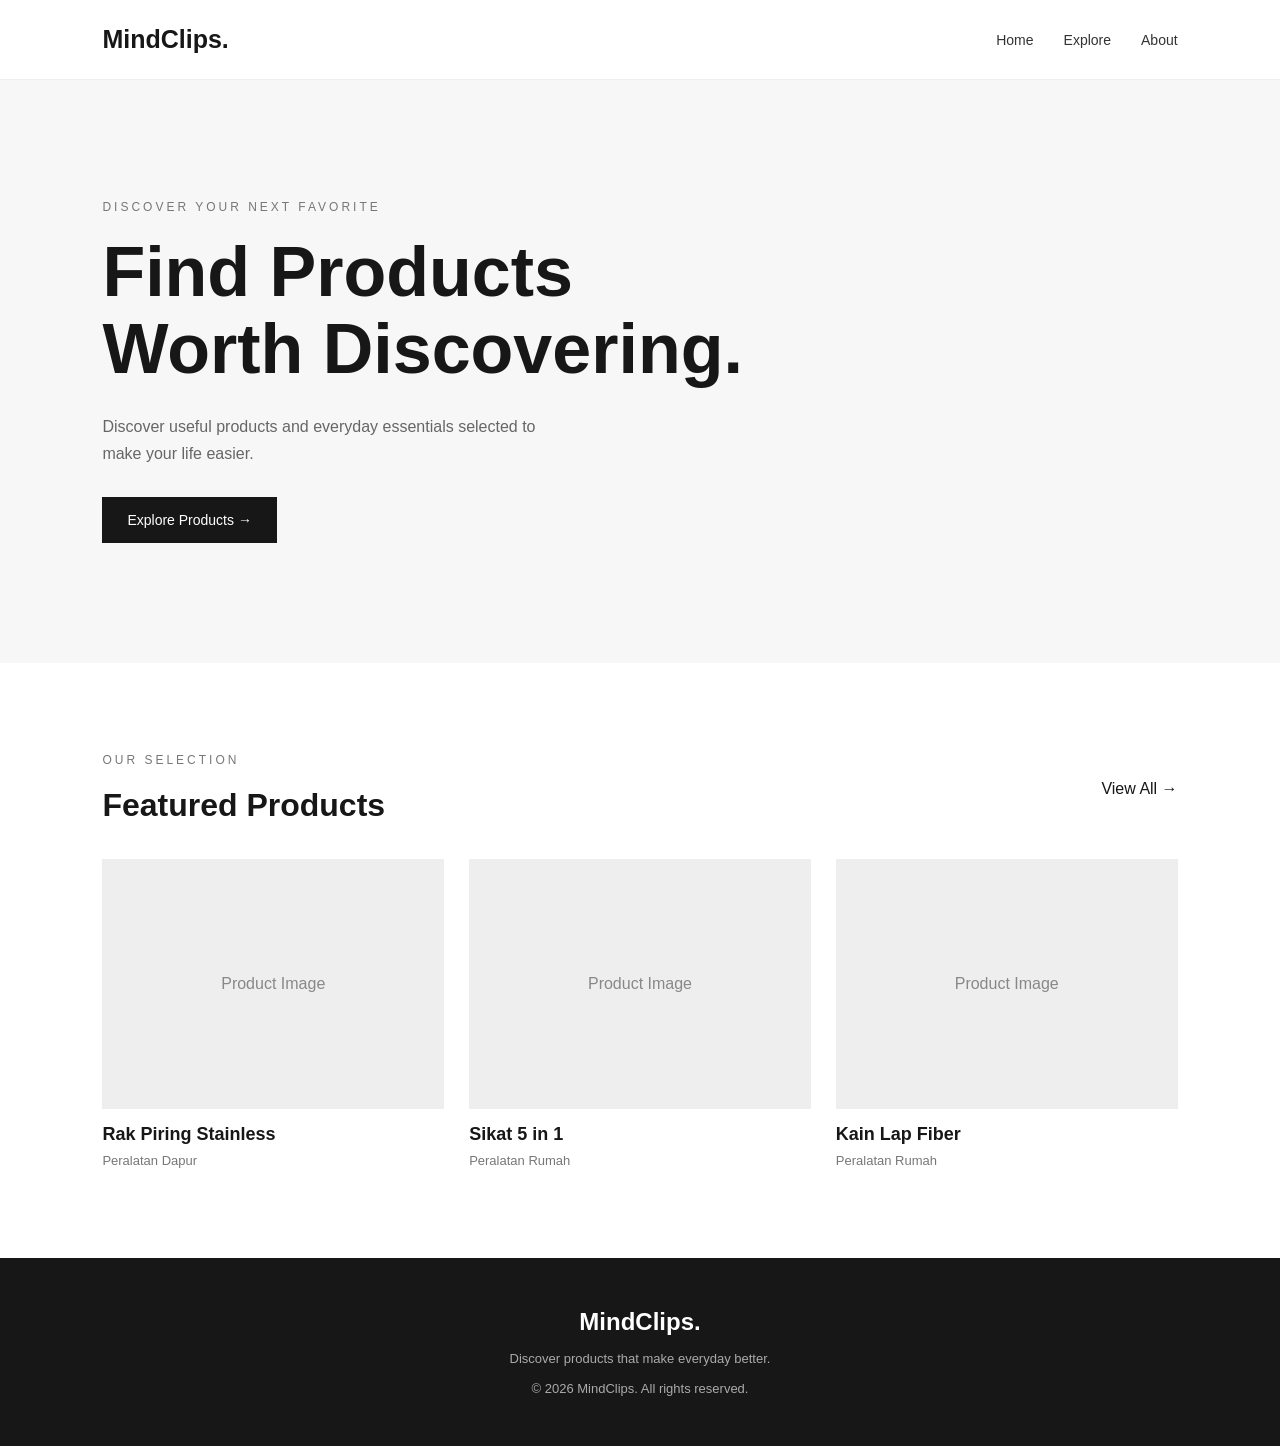
==== index.html @ 1ce331aa "Build MindClips homepage" ====
<!DOCTYPE html>
<html lang="id">
<head>
    <meta charset="UTF-8">
    <meta name="viewport" content="width=device-width, initial-scale=1.0">

    <title>MindClips - Discover Better Products</title>

    <link rel="stylesheet" href="css/style.css">
</head>

<body>

    <!-- Navbar -->
    <header>
        <nav class="navbar">
            <h1 class="logo">MindClips.</h1>

            <ul class="nav-links">
                <li><a href="index.html">Home</a></li>
                <li><a href="pages/explore.html">Explore</a></li>
                <li><a href="pages/about.html">About</a></li>
            </ul>
        </nav>
    </header>

    <!-- Hero Section -->
    <section class="hero">
        <div class="hero-content">
            <p class="subtitle">DISCOVER YOUR NEXT FAVORITE</p>

            <h2>Find Products<br>Worth Discovering.</h2>

            <p class="description">
                Discover useful products and everyday essentials
                selected to make your life easier.
            </p>

            <a href="pages/explore.html" class="btn-primary">
                Explore Products →
            </a>
        </div>
    </section>

    <!-- Featured Products -->
    <section class="featured">
        <div class="section-header">
            <div>
                <p class="subtitle">OUR SELECTION</p>
                <h2>Featured Products</h2>
            </div>

            <a href="pages/explore.html">View All →</a>
        </div>

        <div class="product-grid">

            <div class="product-card">
                <div class="product-image">
                    Product Image
                </div>

                <h3>Rak Piring Stainless</h3>
                <p>Peralatan Dapur</p>
            </div>

            <div class="product-card">
                <div class="product-image">
                    Product Image
                </div>

                <h3>Sikat 5 in 1</h3>
                <p>Peralatan Rumah</p>
            </div>

            <div class="product-card">
                <div class="product-image">
                    Product Image
                </div>

                <h3>Kain Lap Fiber</h3>
                <p>Peralatan Rumah</p>
            </div>

        </div>
    </section>

    <!-- Footer -->
    <footer>
        <h2>MindClips.</h2>
        <p>Discover products that make everyday better.</p>
        <p>© 2026 MindClips. All rights reserved.</p>
    </footer>

</body>
</html>
---- css/style.css ----
/* Global */
* {
    margin: 0;
    padding: 0;
    box-sizing: border-box;
}

body {
    font-family: Arial, sans-serif;
    color: #171717;
    background: #ffffff;
}

/* Navbar */
.navbar {
    display: flex;
    justify-content: space-between;
    align-items: center;
    padding: 25px 8%;
    border-bottom: 1px solid #eeeeee;
}

.logo {
    font-size: 25px;
    font-weight: 800;
}

.nav-links {
    display: flex;
    gap: 30px;
    list-style: none;
}

.nav-links a {
    text-decoration: none;
    color: #333333;
    font-size: 14px;
}

/* Hero */
.hero {
    padding: 120px 8%;
    background: #f7f7f7;
}

.subtitle {
    font-size: 12px;
    letter-spacing: 3px;
    color: #777777;
    margin-bottom: 20px;
}

.hero h2 {
    font-size: clamp(40px, 6vw, 70px);
    line-height: 1.1;
    margin-bottom: 25px;
}

.description {
    max-width: 450px;
    line-height: 1.7;
    color: #666666;
    margin-bottom: 30px;
}

.btn-primary {
    display: inline-block;
    padding: 15px 25px;
    background: #171717;
    color: white;
    text-decoration: none;
    font-size: 14px;
}

/* Featured */
.featured {
    padding: 90px 8%;
}

.section-header {
    display: flex;
    justify-content: space-between;
    align-items: center;
    margin-bottom: 35px;
}

.section-header h2 {
    font-size: 32px;
}

.section-header a {
    text-decoration: none;
    color: #171717;
}

.product-grid {
    display: grid;
    grid-template-columns: repeat(3, 1fr);
    gap: 25px;
}

.product-image {
    height: 250px;
    background: #eeeeee;
    display: flex;
    justify-content: center;
    align-items: center;
    color: #888888;
    margin-bottom: 15px;
}

.product-card h3 {
    font-size: 18px;
    margin-bottom: 8px;
}

.product-card p {
    font-size: 13px;
    color: #777777;
}

/* Footer */
footer {
    padding: 50px 8%;
    background: #171717;
    color: white;
    text-align: center;
}

footer p {
    margin-top: 15px;
    color: #aaaaaa;
    font-size: 13px;
}

/* Responsive */
@media (max-width: 768px) {

    .navbar {
        padding: 20px 5%;
    }

    .nav-links {
        gap: 15px;
    }

    .nav-links a {
        font-size: 12px;
    }

    .hero {
        padding: 90px 6%;
    }

    .featured {
        padding: 60px 6%;
    }

    .product-grid {
        grid-template-columns: repeat(2, 1fr);
        gap: 15px;
    }

    .product-image {
        height: 170px;
    }

    .section-header h2 {
        font-size: 24px;
    }
}
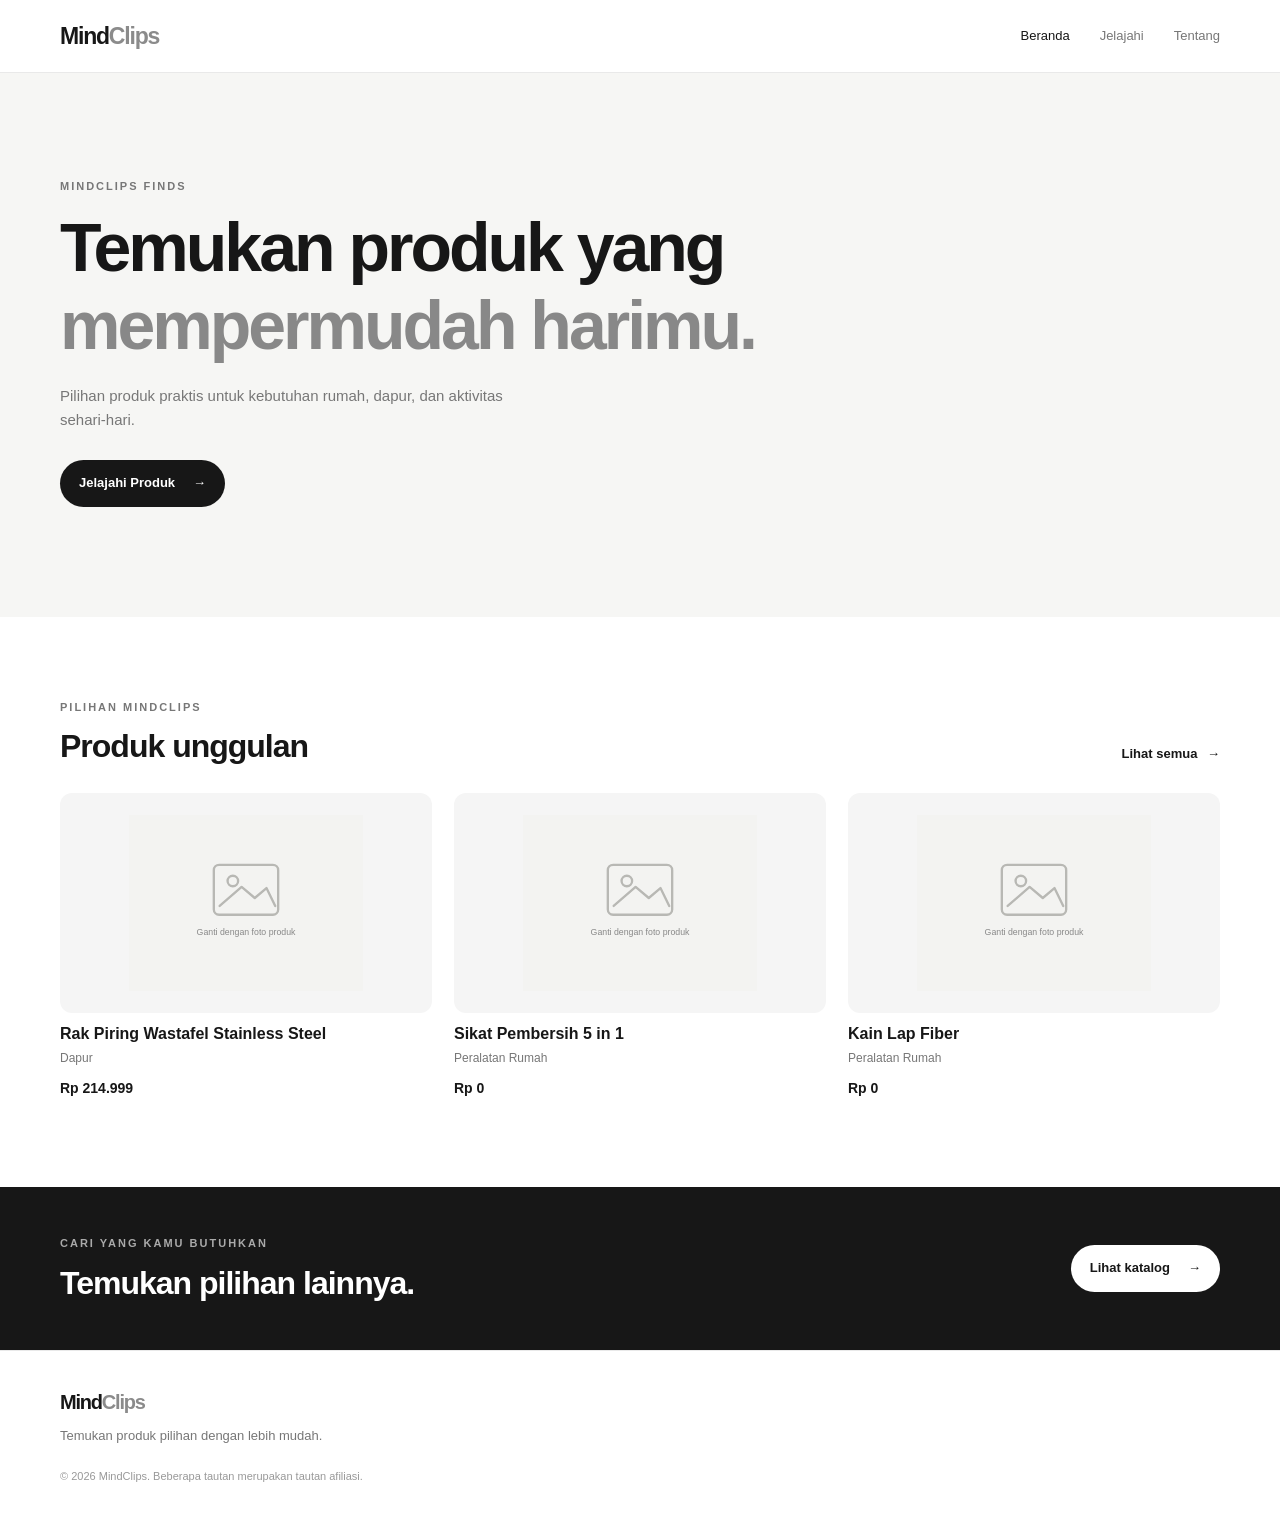
==== commit 9fabe7c8: "Update MindClips website" ====
--- a/index.html
+++ b/index.html
@@ -1,96 +1,59 @@
 <!DOCTYPE html>
 <html lang="id">
 <head>
-    <meta charset="UTF-8">
-    <meta name="viewport" content="width=device-width, initial-scale=1.0">
+  <meta charset="UTF-8">
+  <meta name="viewport" content="width=device-width, initial-scale=1.0">
+  <meta name="description" content="MindClips — temukan produk pilihan untuk kebutuhan sehari-hari.">
+  <title>MindClips — Temukan Produk Pilihan</title>
+  <link rel="stylesheet" href="css/style.css">
+</head>
+<body>
+  <header class="site-header">
+    <div class="container nav-wrap">
+      <a class="brand" href="index.html">Mind<span>Clips</span></a>
+      <button class="menu-toggle" aria-label="Buka menu" aria-expanded="false">☰</button>
+      <nav class="main-nav">
+        <a class="active" href="index.html">Beranda</a>
+        <a href="pages/explore.html">Jelajahi</a>
+        <a href="pages/about.html">Tentang</a>
+      </nav>
+    </div>
+  </header>
 
-    <title>MindClips - Discover Better Products</title>
-
-    <link rel="stylesheet" href="css/style.css">
-</head>
-
-<body>
-
-    <!-- Navbar -->
-    <header>
-        <nav class="navbar">
-            <h1 class="logo">MindClips.</h1>
-
-            <ul class="nav-links">
-                <li><a href="index.html">Home</a></li>
-                <li><a href="pages/explore.html">Explore</a></li>
-                <li><a href="pages/about.html">About</a></li>
-            </ul>
-        </nav>
-    </header>
-
-    <!-- Hero Section -->
+  <main>
     <section class="hero">
-        <div class="hero-content">
-            <p class="subtitle">DISCOVER YOUR NEXT FAVORITE</p>
-
-            <h2>Find Products<br>Worth Discovering.</h2>
-
-            <p class="description">
-                Discover useful products and everyday essentials
-                selected to make your life easier.
-            </p>
-
-            <a href="pages/explore.html" class="btn-primary">
-                Explore Products →
-            </a>
-        </div>
+      <div class="container hero-content">
+        <p class="eyebrow">MINDCLIPS FINDS</p>
+        <h1>Temukan produk yang<br><span>mempermudah harimu.</span></h1>
+        <p class="hero-copy">Pilihan produk praktis untuk kebutuhan rumah, dapur, dan aktivitas sehari-hari.</p>
+        <a class="button button-dark" href="pages/explore.html">Jelajahi Produk <span aria-hidden="true">→</span></a>
+      </div>
     </section>
 
-    <!-- Featured Products -->
-    <section class="featured">
-        <div class="section-header">
-            <div>
-                <p class="subtitle">OUR SELECTION</p>
-                <h2>Featured Products</h2>
-            </div>
-
-            <a href="pages/explore.html">View All →</a>
+    <section class="section container">
+      <div class="section-heading">
+        <div>
+          <p class="eyebrow">PILIHAN MINDCLIPS</p>
+          <h2>Produk unggulan</h2>
         </div>
-
-        <div class="product-grid">
-
-            <div class="product-card">
-                <div class="product-image">
-                    Product Image
-                </div>
-
-                <h3>Rak Piring Stainless</h3>
-                <p>Peralatan Dapur</p>
-            </div>
-
-            <div class="product-card">
-                <div class="product-image">
-                    Product Image
-                </div>
-
-                <h3>Sikat 5 in 1</h3>
-                <p>Peralatan Rumah</p>
-            </div>
-
-            <div class="product-card">
-                <div class="product-image">
-                    Product Image
-                </div>
-
-                <h3>Kain Lap Fiber</h3>
-                <p>Peralatan Rumah</p>
-            </div>
-
-        </div>
+        <a class="text-link" href="pages/explore.html">Lihat semua <span>→</span></a>
+      </div>
+      <div id="featured-products" class="product-grid">
+        <p class="loading">Memuat produk...</p>
+      </div>
     </section>
 
-    <!-- Footer -->
-    <footer>
-        <h2>MindClips.</h2>
-        <p>Discover products that make everyday better.</p>
-        <p>© 2026 MindClips. All rights reserved.</p>
-    </footer>
+    <section class="cta-band">
+      <div class="container cta-content">
+        <div><p class="eyebrow">CARI YANG KAMU BUTUHKAN</p><h2>Temukan pilihan lainnya.</h2></div>
+        <a class="button button-light" href="pages/explore.html">Lihat katalog <span>→</span></a>
+      </div>
+    </section>
+  </main>
 
+  <footer class="site-footer">
+    <div class="container footer-inner"><a class="brand brand-footer" href="index.html">Mind<span>Clips</span></a><p>Temukan produk pilihan dengan lebih mudah.</p><small>© <span data-year></span> MindClips. Beberapa tautan merupakan tautan afiliasi.</small></div>
+  </footer>
+  <script src="js/app.js"></script>
 </body>
-</html>+</html>
--- a/css/style.css
+++ b/css/style.css
@@ -1,171 +1,161 @@
-/* Global */
-* {
-    margin: 0;
-    padding: 0;
-    box-sizing: border-box;
+/* =========================================
+   MINDCLIPS — MAIN STYLESHEET
+   Edit warna, spacing, dan komponen di sini.
+========================================= */
+
+/* 1. GLOBAL */
+:root {
+  --ink: #171717;
+  --muted: #777;
+  --line: #e9e9e9;
+  --soft: #f6f6f4;
+  --white: #fff;
+  --radius: 16px;
+  --container: 1160px;
 }
+* { box-sizing: border-box; }
+html { scroll-behavior: smooth; }
+body {
+  margin: 0;
+  color: var(--ink);
+  background: var(--white);
+  font-family: Arial, Helvetica, sans-serif;
+  line-height: 1.6;
+}
+a { color: inherit; text-decoration: none; }
+button, input, select { font: inherit; }
+img { max-width: 100%; }
+.container { width: min(var(--container), calc(100% - 40px)); margin-inline: auto; }
+.sr-only { position: absolute; width: 1px; height: 1px; padding: 0; margin: -1px; overflow: hidden; clip: rect(0,0,0,0); white-space: nowrap; border: 0; }
+.eyebrow { margin: 0 0 12px; color: var(--muted); font-size: 11px; font-weight: 700; letter-spacing: 2px; }
+h1, h2, h3, p { overflow-wrap: anywhere; }
+h1, h2, h3 { line-height: 1.15; }
+.button { display: inline-flex; align-items: center; gap: 18px; padding: 13px 19px; border-radius: 999px; font-size: 13px; font-weight: 700; transition: transform .2s, opacity .2s; }
+.button:hover { transform: translateY(-2px); opacity: .88; }
+.button-dark { color: var(--white); background: var(--ink); }
+.button-light { color: var(--ink); background: var(--white); }
+.text-link { font-size: 13px; font-weight: 700; }
+.text-link span { margin-left: 6px; }
 
-body {
-    font-family: Arial, sans-serif;
-    color: #171717;
-    background: #ffffff;
+/* 2. NAVBAR */
+.site-header { position: sticky; top: 0; z-index: 20; background: rgba(255,255,255,.96); border-bottom: 1px solid var(--line); }
+.nav-wrap { min-height: 72px; display: flex; align-items: center; justify-content: space-between; }
+.brand { font-size: 23px; font-weight: 800; letter-spacing: -1.2px; }
+.brand span { color: #8b8b8b; }
+.main-nav { display: flex; align-items: center; gap: 30px; }
+.main-nav a { color: var(--muted); font-size: 13px; }
+.main-nav a:hover, .main-nav a.active { color: var(--ink); }
+.menu-toggle { display: none; border: 0; background: transparent; font-size: 24px; cursor: pointer; }
+
+/* 3. HERO */
+.hero { background: var(--soft); }
+.hero-content { padding-top: 105px; padding-bottom: 110px; }
+.hero h1 { max-width: 700px; margin: 0 0 20px; font-size: clamp(38px, 6vw, 68px); letter-spacing: -3px; }
+.hero h1 span { color: #888; }
+.hero-copy { max-width: 490px; margin: 0 0 28px; color: var(--muted); font-size: 15px; }
+
+/* 4. SECTION / HEADINGS */
+.section { padding-top: 82px; padding-bottom: 88px; }
+.section-heading { display: flex; justify-content: space-between; align-items: end; gap: 20px; margin-bottom: 28px; }
+.section-heading h2, .cta-content h2 { margin: 0; font-size: 32px; letter-spacing: -1px; }
+.page-main { min-height: 62vh; padding-top: 64px; padding-bottom: 90px; }
+.page-heading { margin-bottom: 30px; }
+.page-heading h1, .about-page h1 { margin: 0 0 12px; font-size: clamp(34px, 5vw, 52px); letter-spacing: -2px; }
+.page-heading > p:last-child, .about-page > p { color: var(--muted); }
+
+/* 5. PRODUCT GRID / CARD */
+.product-grid { display: grid; grid-template-columns: repeat(3, minmax(0, 1fr)); gap: 28px 22px; }
+.product-card { min-width: 0; }
+.product-card-link { display: block; }
+.product-card h3 { margin: 12px 0 5px; font-size: 16px; }
+.product-category { margin: 0; color: var(--muted); font-size: 12px; }
+.product-price { margin: 9px 0 0; font-size: 14px; font-weight: 700; }
+.product-card-link:hover h3 { text-decoration: underline; text-underline-offset: 3px; }
+.loading, .empty-state, .result-count { color: var(--muted); font-size: 13px; }
+
+/* 6. PRODUCT IMAGE — satu tempat untuk mengatur ukuran gambar */
+.product-card .product-image {
+  width: 100%;
+  height: 220px;
+  display: flex;
+  justify-content: center;
+  align-items: center;
+  overflow: hidden;
+  background: #f5f5f5;
+  border-radius: 12px;
 }
+.product-card .product-image img {
+  width: 80%;
+  height: 80%;
+  max-width: 100%;
+  max-height: 100%;
+  object-fit: contain;
+  object-position: center;
+  display: block;
+}
+.product-detail-image {
+  min-height: 380px;
+  display: flex;
+  justify-content: center;
+  align-items: center;
+  padding: 28px;
+  background: var(--soft);
+  border-radius: var(--radius);
+}
+.product-detail-image img { width: 100%; height: 330px; object-fit: contain; }
 
-/* Navbar */
-.navbar {
-    display: flex;
-    justify-content: space-between;
-    align-items: center;
-    padding: 25px 8%;
-    border-bottom: 1px solid #eeeeee;
+/* 7. CATALOG TOOLS */
+.catalog-tools { display: grid; grid-template-columns: minmax(180px, 1fr) 210px 210px; gap: 12px; margin: 28px 0 12px; }
+.catalog-tools input, .catalog-tools select { width: 100%; min-height: 44px; padding: 0 13px; border: 1px solid var(--line); border-radius: 8px; background: var(--white); color: var(--ink); outline: none; }
+.catalog-tools input:focus, .catalog-tools select:focus { border-color: #888; }
+.result-count { margin: 0 0 22px; }
+
+/* 8. PRODUCT DETAIL */
+.back-link { display: inline-block; margin-bottom: 25px; color: var(--muted); font-size: 13px; }
+.product-detail { display: grid; grid-template-columns: 1fr 1fr; gap: 50px; align-items: center; }
+.product-detail-copy h1 { margin: 0 0 12px; font-size: clamp(28px, 4vw, 42px); letter-spacing: -1.5px; }
+.product-detail-copy p { color: var(--muted); }
+.detail-price { color: var(--ink) !important; font-size: 22px; font-weight: 700; }
+.detail-meta { display: flex; flex-wrap: wrap; gap: 14px; margin: 18px 0 25px; color: var(--muted); font-size: 13px; }
+
+/* 9. CTA / ABOUT */
+.cta-band { padding: 48px 0; background: var(--ink); color: var(--white); }
+.cta-content { display: flex; align-items: center; justify-content: space-between; gap: 25px; }
+.cta-content .eyebrow { color: #aaa; }
+.about-page { max-width: 780px; }
+.about-page > p { max-width: 680px; margin-bottom: 20px; }
+
+/* 10. FOOTER */
+.site-footer { border-top: 1px solid var(--line); }
+.footer-inner { padding-top: 35px; padding-bottom: 35px; }
+.brand-footer { font-size: 20px; }
+.footer-inner p { margin: 8px 0 16px; color: var(--muted); font-size: 13px; }
+.footer-inner small { color: #999; font-size: 11px; }
+
+/* 11. RESPONSIVE */
+@media (max-width: 760px) {
+  .container { width: min(var(--container), calc(100% - 32px)); }
+  .nav-wrap { min-height: 64px; }
+  .menu-toggle { display: block; }
+  .main-nav { display: none; position: absolute; top: 64px; left: 0; right: 0; padding: 18px 24px; background: var(--white); border-bottom: 1px solid var(--line); flex-direction: column; align-items: flex-start; gap: 16px; }
+  .main-nav.open { display: flex; }
+  .hero-content { padding-top: 75px; padding-bottom: 80px; }
+  .hero h1 { letter-spacing: -1.8px; }
+  .section { padding-top: 58px; padding-bottom: 62px; }
+  .product-grid { grid-template-columns: repeat(2, minmax(0, 1fr)); gap: 24px 14px; }
+  .product-card .product-image { height: 175px; }
+  .catalog-tools { grid-template-columns: 1fr 1fr; }
+  .search-box { grid-column: 1 / -1; }
+  .product-detail { grid-template-columns: 1fr; gap: 28px; }
+  .product-detail-image { min-height: 280px; }
+  .product-detail-image img { height: 250px; }
+  .cta-content { align-items: flex-start; flex-direction: column; }
 }
-
-.logo {
-    font-size: 25px;
-    font-weight: 800;
+@media (max-width: 420px) {
+  .product-grid { grid-template-columns: 1fr 1fr; }
+  .product-card .product-image { height: 145px; }
+  .product-card .product-image img { width: 82%; height: 82%; }
+  .catalog-tools { grid-template-columns: 1fr; }
+  .search-box { grid-column: auto; }
+  .section-heading h2, .cta-content h2 { font-size: 27px; }
 }
-
-.nav-links {
-    display: flex;
-    gap: 30px;
-    list-style: none;
-}
-
-.nav-links a {
-    text-decoration: none;
-    color: #333333;
-    font-size: 14px;
-}
-
-/* Hero */
-.hero {
-    padding: 120px 8%;
-    background: #f7f7f7;
-}
-
-.subtitle {
-    font-size: 12px;
-    letter-spacing: 3px;
-    color: #777777;
-    margin-bottom: 20px;
-}
-
-.hero h2 {
-    font-size: clamp(40px, 6vw, 70px);
-    line-height: 1.1;
-    margin-bottom: 25px;
-}
-
-.description {
-    max-width: 450px;
-    line-height: 1.7;
-    color: #666666;
-    margin-bottom: 30px;
-}
-
-.btn-primary {
-    display: inline-block;
-    padding: 15px 25px;
-    background: #171717;
-    color: white;
-    text-decoration: none;
-    font-size: 14px;
-}
-
-/* Featured */
-.featured {
-    padding: 90px 8%;
-}
-
-.section-header {
-    display: flex;
-    justify-content: space-between;
-    align-items: center;
-    margin-bottom: 35px;
-}
-
-.section-header h2 {
-    font-size: 32px;
-}
-
-.section-header a {
-    text-decoration: none;
-    color: #171717;
-}
-
-.product-grid {
-    display: grid;
-    grid-template-columns: repeat(3, 1fr);
-    gap: 25px;
-}
-
-.product-image {
-    height: 250px;
-    background: #eeeeee;
-    display: flex;
-    justify-content: center;
-    align-items: center;
-    color: #888888;
-    margin-bottom: 15px;
-}
-
-.product-card h3 {
-    font-size: 18px;
-    margin-bottom: 8px;
-}
-
-.product-card p {
-    font-size: 13px;
-    color: #777777;
-}
-
-/* Footer */
-footer {
-    padding: 50px 8%;
-    background: #171717;
-    color: white;
-    text-align: center;
-}
-
-footer p {
-    margin-top: 15px;
-    color: #aaaaaa;
-    font-size: 13px;
-}
-
-/* Responsive */
-@media (max-width: 768px) {
-
-    .navbar {
-        padding: 20px 5%;
-    }
-
-    .nav-links {
-        gap: 15px;
-    }
-
-    .nav-links a {
-        font-size: 12px;
-    }
-
-    .hero {
-        padding: 90px 6%;
-    }
-
-    .featured {
-        padding: 60px 6%;
-    }
-
-    .product-grid {
-        grid-template-columns: repeat(2, 1fr);
-        gap: 15px;
-    }
-
-    .product-image {
-        height: 170px;
-    }
-
-    .section-header h2 {
-        font-size: 24px;
-    }
-}
